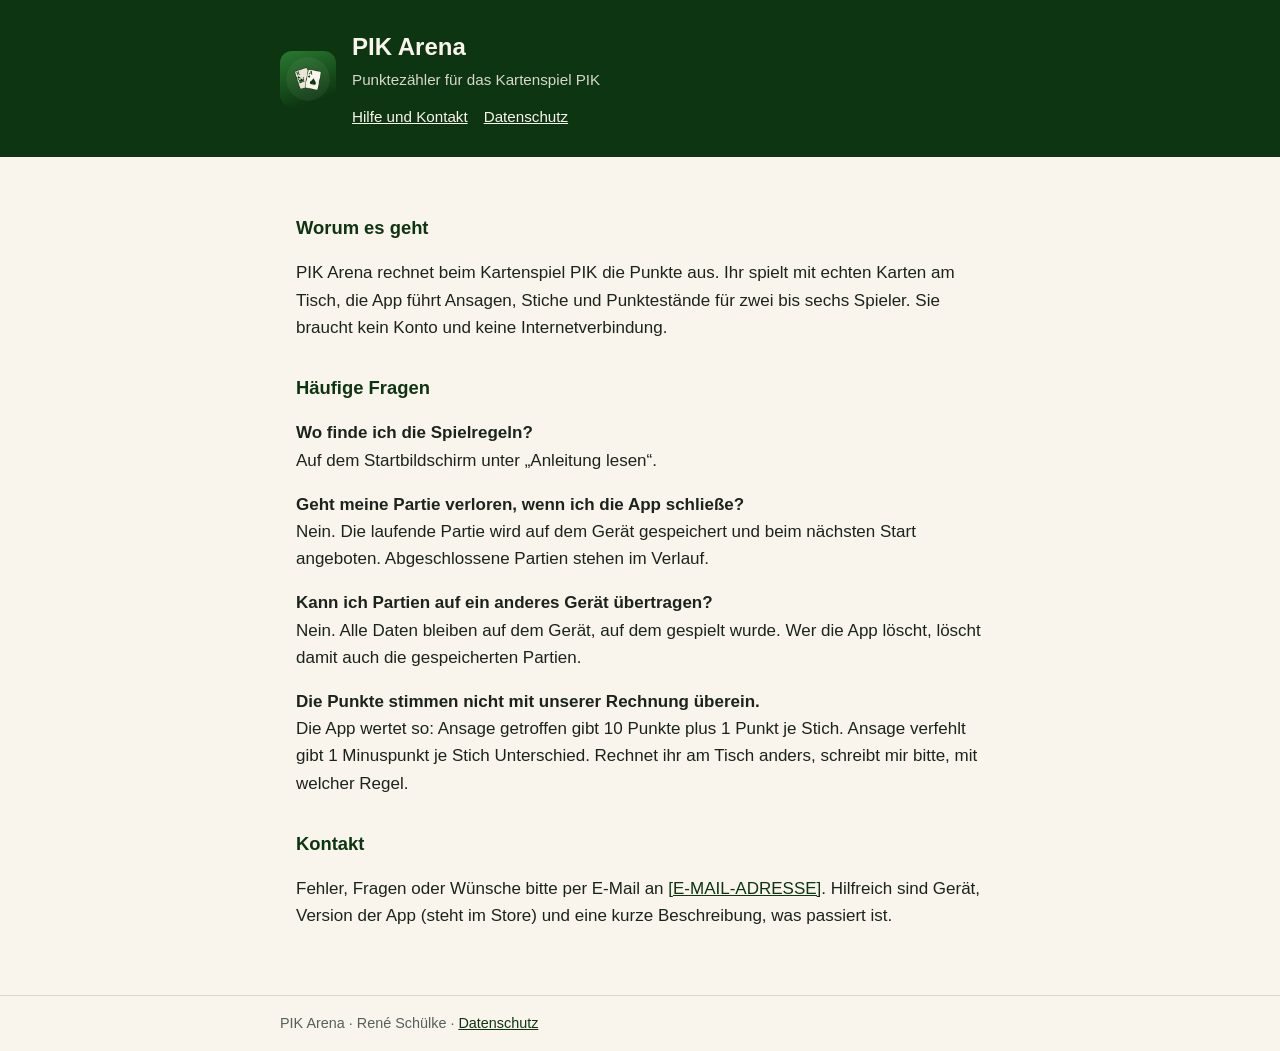
==== index.html @ 1e0d63fe "Add files via upload" ====
<!doctype html>
<html lang="de">
<head>
<meta charset="utf-8">
<meta name="viewport" content="width=device-width, initial-scale=1">
<title>PIK Arena – Hilfe und Kontakt</title>
<link rel="stylesheet" href="style.css">
</head>
<body>
<header>
  <div class="wrap">
    <img src="icon.png" alt="">
    <div>
      <h1>PIK Arena</h1>
      <p>Punktezähler für das Kartenspiel PIK</p>
      <nav><a href="index.html">Hilfe und Kontakt</a><a href="datenschutz.html">Datenschutz</a></nav>
    </div>
  </div>
</header>
<main class="wrap">

<h2>Worum es geht</h2>
<p>PIK Arena rechnet beim Kartenspiel PIK die Punkte aus. Ihr spielt mit echten
Karten am Tisch, die App führt Ansagen, Stiche und Punktestände für zwei bis sechs
Spieler. Sie braucht kein Konto und keine Internetverbindung.</p>

<h2>Häufige Fragen</h2>

<p><strong>Wo finde ich die Spielregeln?</strong><br>
Auf dem Startbildschirm unter „Anleitung lesen“.</p>

<p><strong>Geht meine Partie verloren, wenn ich die App schließe?</strong><br>
Nein. Die laufende Partie wird auf dem Gerät gespeichert und beim nächsten Start
angeboten. Abgeschlossene Partien stehen im Verlauf.</p>

<p><strong>Kann ich Partien auf ein anderes Gerät übertragen?</strong><br>
Nein. Alle Daten bleiben auf dem Gerät, auf dem gespielt wurde. Wer die App löscht,
löscht damit auch die gespeicherten Partien.</p>

<p><strong>Die Punkte stimmen nicht mit unserer Rechnung überein.</strong><br>
Die App wertet so: Ansage getroffen gibt 10 Punkte plus 1 Punkt je Stich. Ansage
verfehlt gibt 1 Minuspunkt je Stich Unterschied. Rechnet ihr am Tisch anders,
schreibt mir bitte, mit welcher Regel.</p>

<h2>Kontakt</h2>
<p>Fehler, Fragen oder Wünsche bitte per E-Mail an
<a href="mailto:[E-MAIL-ADRESSE]">[E-MAIL-ADRESSE]</a>.
Hilfreich sind Gerät, Version der App (steht im Store) und eine kurze Beschreibung,
was passiert ist.</p>

</main>
<footer><div class="wrap">PIK Arena · René Schülke · <a href="datenschutz.html">Datenschutz</a></div></footer>
</body>
</html>
---- style.css ----
:root {
  --bg: #f9f5ec;
  --fg: #1c231d;
  --muted: #55605a;
  --accent: #0d3511;
  --line: #ded6c4;
}
@media (prefers-color-scheme: dark) {
  :root {
    --bg: #0f1a11;
    --fg: #ece6d8;
    --muted: #a9b2ab;
    --accent: #8fd197;
    --line: #2a3a2d;
  }
}
* { box-sizing: border-box; }
body {
  margin: 0;
  background: var(--bg);
  color: var(--fg);
  font: 17px/1.6 -apple-system, BlinkMacSystemFont, "Segoe UI", Roboto, sans-serif;
}
header {
  background: #0d3511;
  color: #f9f5ec;
  padding: 28px 16px;
}
header .wrap { display: flex; align-items: center; gap: 16px; }
header img { width: 56px; height: 56px; border-radius: 12px; }
header h1 { margin: 0; font-size: 1.5rem; }
header p { margin: 2px 0 0; opacity: .85; font-size: .95rem; }
.wrap { max-width: 720px; margin: 0 auto; }
main { padding: 24px 16px 48px; }
h2 { color: var(--accent); font-size: 1.15rem; margin: 32px 0 8px; }
a { color: var(--accent); }
nav { margin-top: 12px; font-size: .95rem; }
nav a { color: #f9f5ec; margin-right: 16px; }
footer { border-top: 1px solid var(--line); padding: 16px; color: var(--muted); font-size: .9rem; }
.hint { color: var(--muted); font-size: .92rem; }
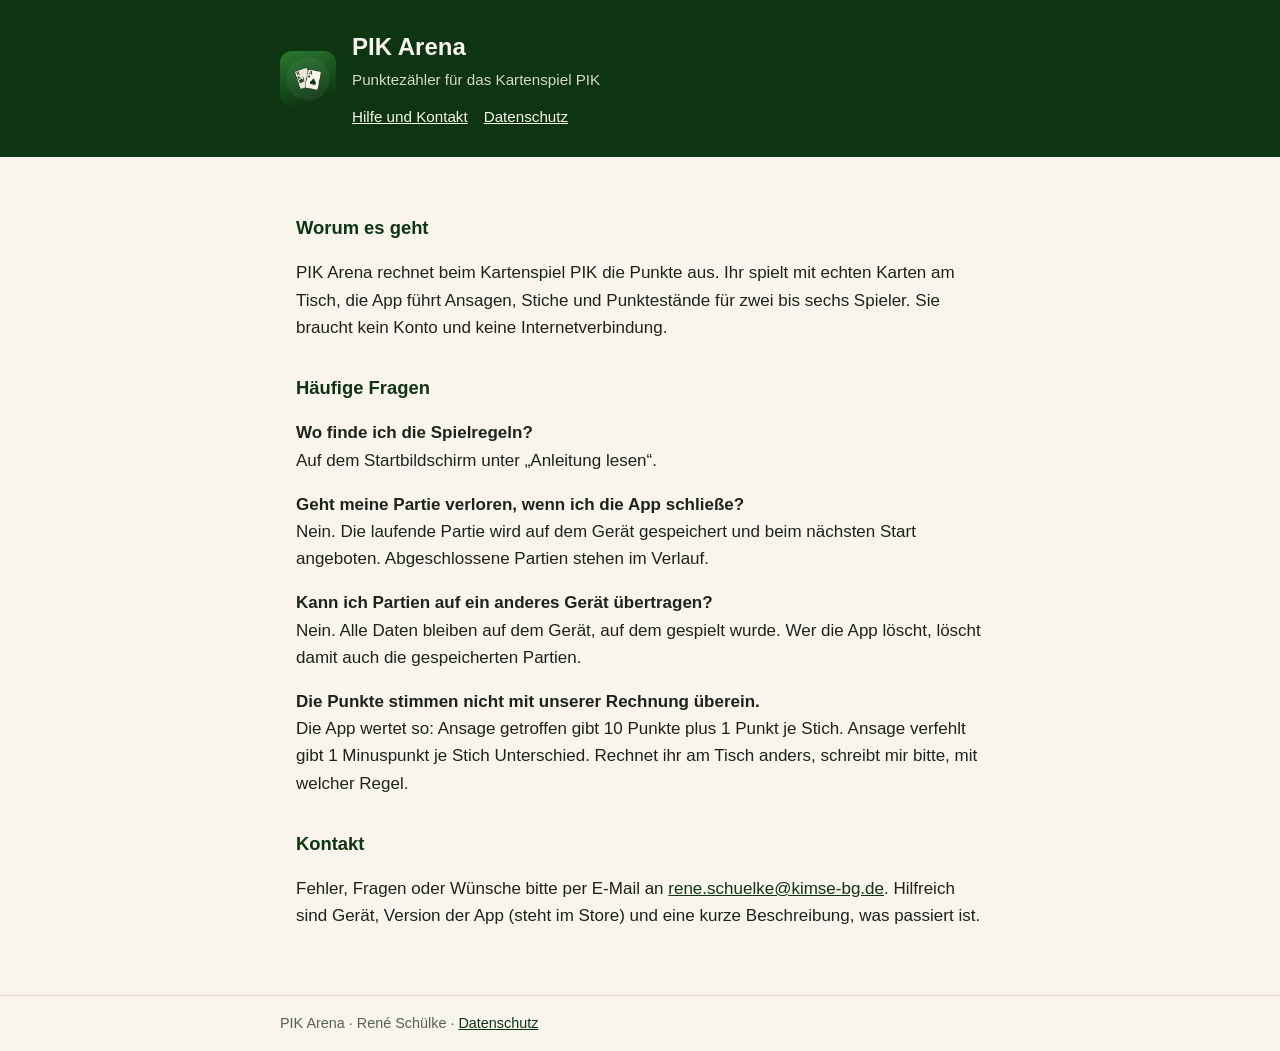
==== commit f5b16170: "Update index.html" ====
--- a/index.html
+++ b/index.html
@@ -44,7 +44,7 @@
 
 <h2>Kontakt</h2>
 <p>Fehler, Fragen oder Wünsche bitte per E-Mail an
-<a href="mailto:[E-MAIL-ADRESSE]">[E-MAIL-ADRESSE]</a>.
+<a href="mailto:rene.schuelke@kimse-bg.de">rene.schuelke@kimse-bg.de</a>.
 Hilfreich sind Gerät, Version der App (steht im Store) und eine kurze Beschreibung,
 was passiert ist.</p>
 
